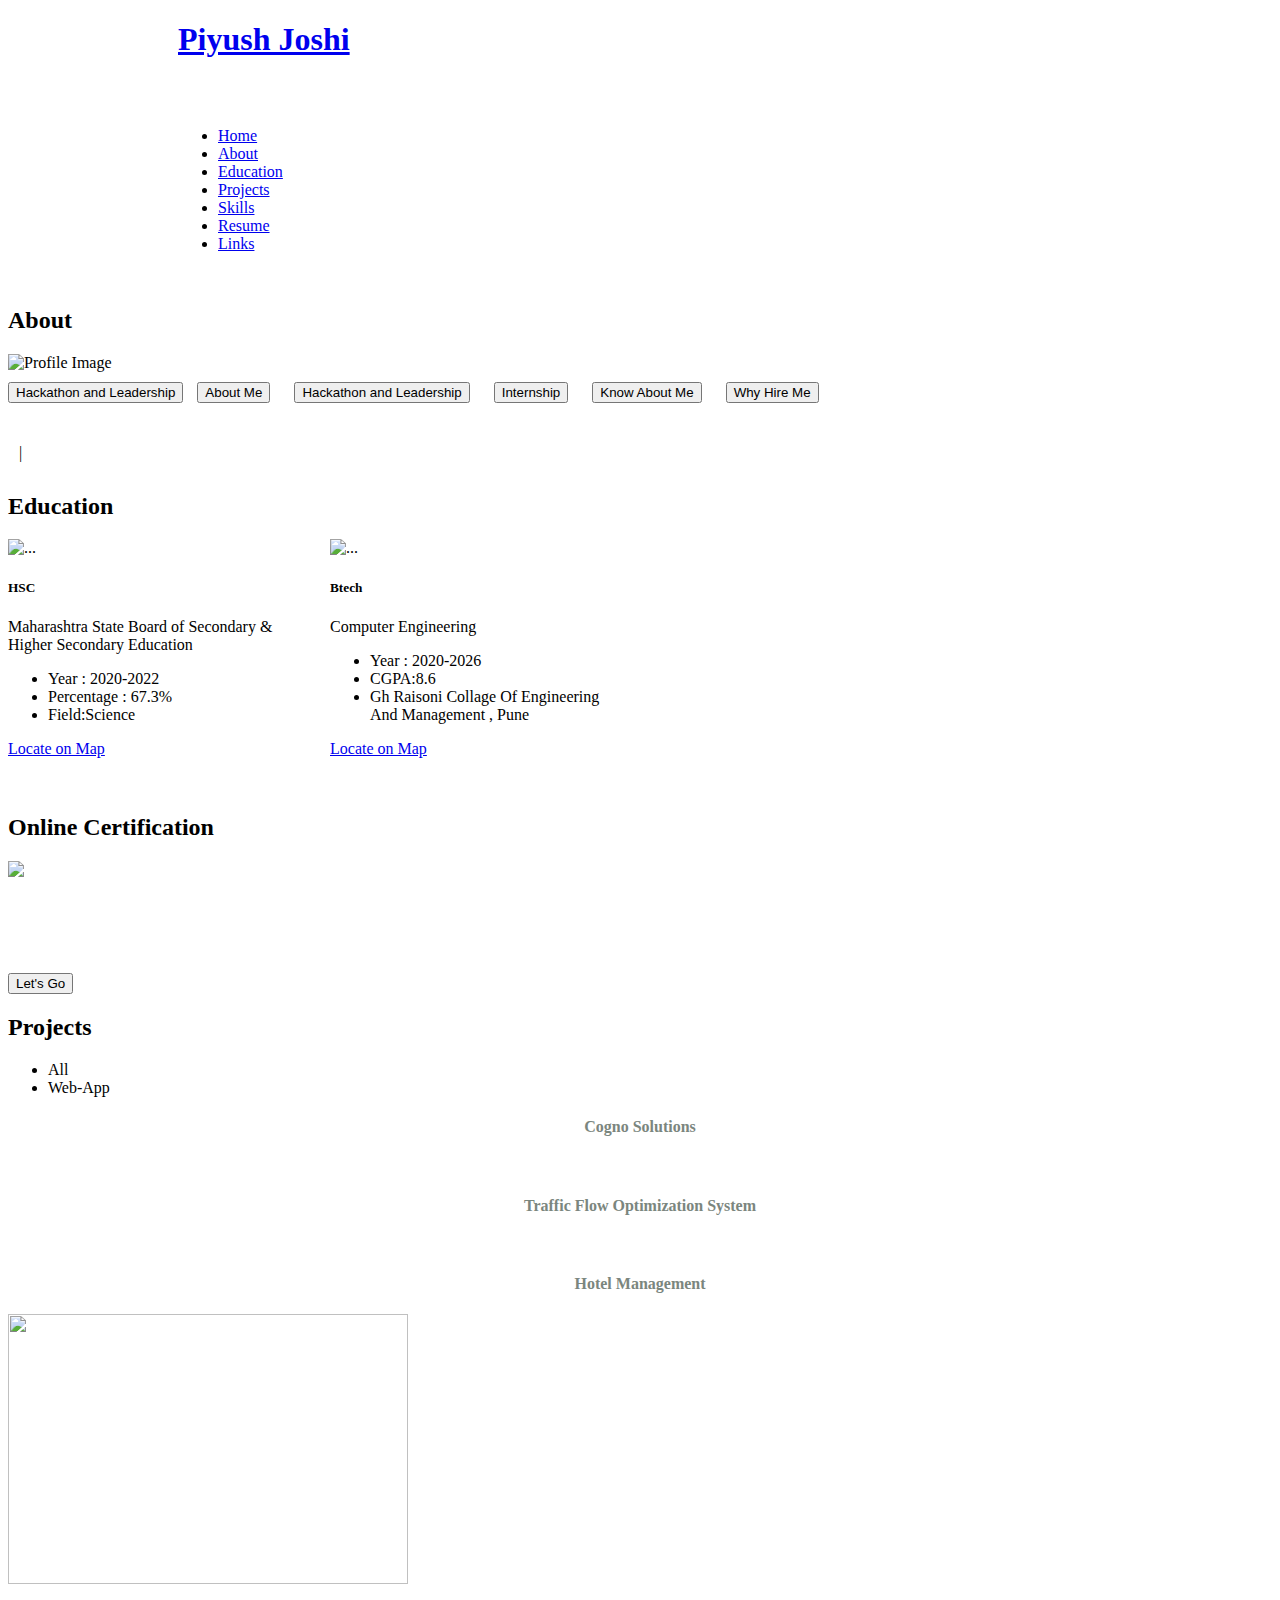
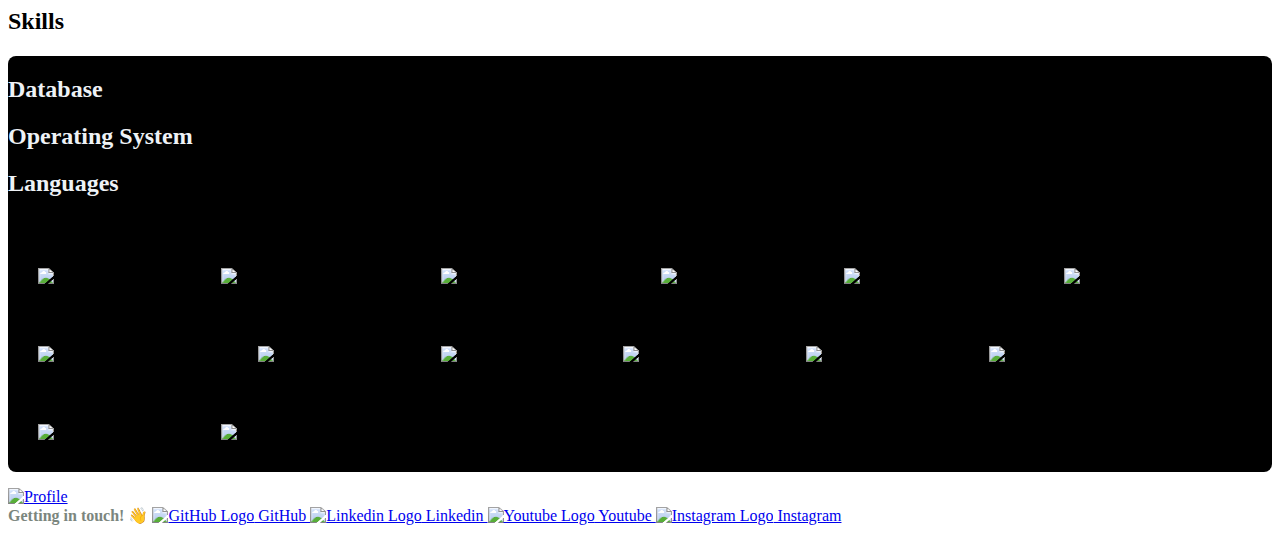
==== index.html @ a5846278 "Add files via upload" ====
<!DOCTYPE html>
<html lang="en">
  <head>
   
    <link rel="shortcut icon" href="./favicon.ico" />
    <meta charset="utf-8" />
    <meta content="width=device-width, initial-scale=1.0" name="viewport" />

    <meta property="og:locale" content="pt-BR" />
    <meta property="og:url" content="" />
    <meta property="og:title" content="Lucas Ângelo | Personal Portfolio" />
    <meta property="og:site_name" content="Lucas Ângelo | Personal Portfolio" />
    <meta property="og:type" content="website" />
    <meta
      property="og:description"
      content="Here you can get all links to my social networks and personal informations."
    />
    <meta property="og:image" content="https://github.com/Lucas-Angelo.png" />
    <meta property="og:image:width" content="600" />
    <meta property="og:image:height" content="600" />
    <meta
      name="google-site-verification"
      content="NB2AxCBdxkHWO3A4SCAQHOphpddd7DgOlJjuiVwGu6k"
    />

    <title>Piyush Joshi - Profilo</title>
    <meta content="Hey, I am Piyush, a 3+ National Level Hackathon Winner, Team Leader, and Smart Intern at BrainOvision. Explore my projects and achievements." name="description" />
    <meta content="Piyush Joshi , Raisoni , ghrcem , gh raisoni collage of engineering nad management , wagholi , ghrit , piyush ghrcem , piyush linkdin " name="keywords" />

    <!-- Google Fonts -->
    <link
      href="https://fonts.googleapis.com/css?family=Open+Sans:300,300i,400,400i,600,600i,700,700i|Raleway:300,300i,400,400i,500,500i,600,600i,700,700i|Poppins:300,300i,400,400i,500,500i,600,600i,700,700i"
      rel="stylesheet"
    />

    <!-- Vendor CSS Files -->
    <link
      href="assets/vendor/bootstrap/css/bootstrap.min.css"
      rel="stylesheet"
    />
    <link href="assets/vendor/icofont/icofont.min.css" rel="stylesheet" />
    <link href="assets/vendor/remixicon/remixicon.css" rel="stylesheet" />
    <link
      href="assets/vendor/owl.carousel/assets/owl.carousel.min.css"
      rel="stylesheet"
    />
    <link href="assets/vendor/boxicons/css/boxicons.min.css" rel="stylesheet" />
    <link href="assets/vendor/venobox/venobox.css" rel="stylesheet" />

    <!-- Template Main CSS File -->
    <link href="assets/css/main/style.css" rel="stylesheet" />

    <link
      href="https://fonts.googleapis.com/css2?family=Source+Code+Pro:wght@400;500;700&display=swap"
      rel="stylesheet"
    />
    <link href='https://unpkg.com/css.gg@2.0.0/icons/css/instagram.css' rel='stylesheet'>
    <link href="https://cdn.jsdelivr.net/npm/bootstrap@5.0.2/dist/css/bootstrap.min.css" rel="stylesheet" integrity="sha384-EVSTQN3/azprG1Anm3QDgpJLIm9Nao0Yz1ztcQTwFspd3yD65VohhpuuCOmLASjC" crossorigin="anonymous">
<script src="https://cdn.jsdelivr.net/npm/bootstrap@5.0.2/dist/js/bootstrap.bundle.min.js" integrity="sha384-MrcW6ZMFYlzcLA8Nl+NtUVF0sA7MsXsP1UyJoMp4YLEuNSfAP+JcXn/tWtIaxVXM" crossorigin="anonymous"></script>
   
  </head>
<style>#typing-text {
  color: green; /* Change the typing text color to green */
}
.t{
margin: 10px;
}
h4{color: #7b867e;}</style>
  <body>


  
   
    <!-- ======= Header ======= -->
    <header id="header" class="header-tops">
      <div class="container" style="margin-left: 170px;">
        <h1><a href="index.html">Piyush Joshi</a></h1>
        <h2 style="color: #fff">
          I'm <span class="typing" style="color: #12d640"></span>
        </h2>
        <nav class="nav-menu d-none d-lg-block">
          <ul>
            <li class="active">
              <a href="#header"> <span>Home</span></a>
            </li>
            <li>
              <a href="#about"><span>About</span></a>
            </li>
            <li>
              <a href="#education"> <span>Education</span></a>
            </li>
           
                    
            <li>
              <a href="#portfolio"> <span>Projects</span></a>
            </li>
            <li>
              <a href="#skills"> <span>Skills</span></a>
            </li>
            <li>
              <a
                href="https://drive.google.com/drive/folders/1in1oH1ZvGWc-9XM82EOF2G-y5bBp8adn?usp=sharing"
                target="_blank"
              >
                <span>Resume</span></a
              >
            </li>
            <li>
              <a href="#links" target="_blank"> <span>Links</span></a>
            </li>
          </ul>
        </nav>
        <!-- .nav-menu -->

        <div class="social-links">
          <a
            href="https://www.linkedin.com/in/piyush-joshi-81403925a/"
            target="_blank"
            class="linkedin"
            ><i class="bx bxl-linkedin"></i
          ></a>
          <a
            href="https://github.com/PIYUSH-JOSHI1"
            target="_blank"
            class="github"
            ><i class="bx bxl-github"></i
          ></a>
          <a
            href="https://www.instagram.com/piyush_joshi30?igsh=MXZoYmNpNDU3YXg1OQ=="
            target="_blank"
            class="github"
            ><i class="bx bxl-instagram"></i
          ></a>
          <a
            href="https://x.com/PiyushJosh7588"
            target="_blank"
            class="github"
            ><i class="bx bxl-twitter"></i
          ></a>
          <a
            href="https://www.facebook.com/profile.php?id=100095402958273"
            target="_blank"
            class="github"
            ><i class="bx bxl-facebook"></i
          ></a>
        </div>
      </div>    <img src="/portfolio-main/assets/img/WhatsApp_Image_2024-07-06_at_11.19.38_PM-removebg-preview.png" alt=""  style="margin-right:300px">

    </header>

    <!-- End Header -->

    <!-- ======= About Section ======= -->
    <section id="about" class="about">
      <!-- ======= About Me ======= -->
      <div class="about-me container">
        <div class="section-title">
            <h2>About</h2>
        </div>
    
        <div class="row">
            <div class="col-lg-4" data-aos="fade-right">
                <img src="/portfolio-main/assets/img/Make up Artist Logo Design (2).png" class="img-fluid" alt="Profile Image" style="height: 200px; width: 200px;">
            </div>
            <div class="col-lg-8 pt-4 pt-lg-0 content" data-aos="fade-left">
                <div class="button-container" >
                  <button type="button" class="btn btn-outline-secondary" onclick="startTyping('I excel in hackathons, leveraging them as platforms to showcase my innovative prowess and leadership skills. As a seasoned participant, I have clinched victories in prestigious competitions like Rackathon and Tantra, demonstrating my ability to conceive and execute pioneering solutions under pressure. My approach combines strategic thinking with collaborative leadership, fostering cohesive team dynamics that drive success. These experiences have honed my capacity to lead with vision and inspire teams towards achieving impactful outcomes, making me an invaluable asset in any challenging endeavor.')">Hackathon and Leadership</button>

                    <button type="button" class="btn btn-outline-secondary"  style="margin: 10px;" onclick="startTyping('Hi 👋, I am Piyus Joshi, an enthusiastic and dedicated individual with a passion for web development and continuous learning. My journey in technology has equipped me with a diverse skill set and a keen eye for detail, making me a valuable asset to any team.')">About Me</button>
                    <button type="button" class="btn btn-outline-secondary"  style="margin: 10px;" onclick="startTyping('I excel in hackathons, leveraging them as platforms to showcase my innovative prowess and leadership skills. As a seasoned participant, I have clinched victories in prestigious competitions like Rackathon and Tantra, demonstrating my ability to conceive and execute pioneering solutions under pressure. My approach combines strategic thinking with collaborative leadership, fostering cohesive team dynamics that drive success. These experiences have honed my capacity to lead with vision and inspire teams towards achieving impactful outcomes, making me an invaluable asset in any challenging endeavor.')">Hackathon and Leadership</button>
                    <button type="button" class="btn btn-outline-secondary"  style="margin: 10px;" onclick="startTyping('During my internship with BrainOvision Solution PVT. LTD. as a Java Full Stack Developer, I immersed myself in the intricacies of building robust and scalable web applications. Over the intensive two-month period, I gained hands-on experience in both front-end and back-end development, mastering technologies essential for creating seamless user interfaces and efficient server-side logic. This immersive learning environment not only sharpened my technical skills but also instilled in me a disciplined approach to problem-solving and project execution. I embraced every challenge with enthusiasm, consistently delivering solutions that met rigorous standards of quality and functionality. This internship was pivotal in shaping my professional growth, equipping me with practical insights and capabilities that I am eager to apply to future endeavors.')">Internship</button>
                    <button type="button" class="btn btn-outline-secondary"  style="margin: 10px;"onclick="startTyping('A passionate and results-driven web developer with a profound expertise in both front-end technologies like React and robust backend solutions. My journey is marked by notable achievements, including winning national-level hackathons like Rackathon and Tantra, where I showcased innovative problem-solving abilities and collaborative prowess. As a Java Full Stack Developer at BrainOvision Solution PVT. LTD., I honed my skills in creating scalable, high-performance applications, affirming my commitment to delivering exceptional results in every project I undertake.')">Know About Me</button>
                    <button type="button" class="btn btn-outline-secondary"  style="margin: 10px;"onclick="startTyping('Technical Proficiency: I have a strong background in web development, particularly with technologies such as React and Strong Backend \n Problem-Solving Abilities: I have a knack for solving complex problems efficiently \n Experience and Achievements: Winner in Rackathon (National Level Innovation), Winner in Tantra (SPPU University Hackathon), Runner up in NextNitch (National Level Army Hackathon) \n Internship: Completed Internship with BrainOvision Solution PVT.LTD in Java Full Stack (Duration: 2 months)')">Why Hire Me</button>
                </div>
            </div>
        </div>
    
        <div class="typing-container" style="border: 1px solid #ffffff; padding: 10px; margin-top: 20px;">
            <span id="typing-text"></span>
            <span id="cursor">|</span>
        </div>
    </div>
    
      <!-- End About Me -->

    </section>
    <!-- End About Section -->











    <!-- ======= Education Section ======= -->
    <section id="education" class="services">
      <div class="container">
        <div class="section-title">
          <h2>Education</h2>
        </div>
        <div class="row">
          <div
            class="col-lg-12"
            data-aos="fade-up"
            style="display: inline-block"
          >
           








          <div class="card" style="width: 18rem; display:inline-block">
            <img src="https://tse1.mm.bing.net/th?id=OIP.06Md6f9nt5pakd5vM1TlngHaBT&pid=Api&P=0&h=180" class="card-img-top" alt="...">
            <div class="card-body">
              <h5 class="card-title">HSC</h5>
              <p class="card-text">Maharashtra State Board of Secondary & Higher Secondary Education</p>
            </div>
            <ul class="list-group list-group-flush">
              <li class="list-group-item">Year : 2020-2022</li>
              <li class="list-group-item">Percentage : 67.3%</li>
              <li class="list-group-item">Field:Science</li>
            </ul>
            <div class="card-body">
              <a href="https://www.nsbcn.org/" target="_blank" class="card-link">Locate on Map</a>
           
            </div>
          </div>

          <div class="card" style="width: 18rem;display:inline-block; margin-left:30px"">
            <img src="https://rgicdn.s3.ap-south-1.amazonaws.com/ghrcempune/images/new-theme/logo.png" class="card-img-top" alt="...">
            <div class="card-body">
              <h5 class="card-title">Btech</h5>
              <p class="card-text">Computer Engineering</p>
            </div>
            <ul class="list-group list-group-flush">
              <li class="list-group-item">Year : 2020-2026</li>
              <li class="list-group-item">CGPA:8.6</li>
              <li class="list-group-item">Gh Raisoni Collage Of Engineering And Management , Pune</li>
            </ul>
            <div class="card-body">
              <a href="https://ghrcemp.raisoni.net/"  target="_blank">Locate on Map</a>
           
            </div>
          </div>





<br><br><br>

      <div class="portfolio">
        <div class="container">
          <div class="section-title">
            <h2>Online Certification</h2>
          </div>

          <div class="d-flex position-relative" style="color:white">
            <img src="/portfolio-main/assets/img/Make up Artist Logo Design (2).png" class="flex-shrink-0 me-3" alt="..." width="200" height="200" >
            <div>
              <h5 class="mt-0">Let's Know About My Achievements</h5>
              <p>I have earned certifications that validate my skills and dedication to professional growth, demonstrating my commitment to excellence</p>
              <a href="https://drive.google.com/drive/folders/1R1AfnExG1I8sjbOUHxgWvWAJXSwh_TG1?usp=sharing" target="_blank"><button type="button" class="btn btn-outline-info">Let's Go</button>
              </a>
            </div>
          </div>
      </div>
    </section>
    <!-- End Education Section -->












   

    <!-- Start Project Section -->
    <section id="portfolio" class="portfolio">
      <div class="container">
        <div class="section-title">
          <h2>Projects</h2>
        </div>

        <div class="row">
          <div class="col-lg-12 d-flex justify-content-center">
            <ul id="portfolio-flters">
              <li data-filter="*" class="filter-active">All</li>
              <li data-filter=".filter-app">Web-App</li>
            </ul>
          </div>
        </div>

        <div class="row portfolio-container">
          <div class="col-lg-4 col-md-6 portfolio-item filter-app">
            <center>
              <h4>Cogno Solutions</h4>
            </center>
            <div class="portfolio-wrap">
              <img
                src="/portfolio-main/project/congno.png"
                class="img-fluid"
                alt=""
              />
              <div class="portfolio-info">
                <div class="portfolio-links">
                  <a
                    href="/portfolio-main/project/cognoSolution.html"
                    data-gall="portfolioDetailsGallery"
                    data-vbtype="iframe"
                    class="venobox"
                    title="Project Details"
                    ><i class="bx bx-info-circle"></i
                  ></a>
                </div>
              </div>
            </div>
          </div>

          <div class="col-lg-4 col-md-6 portfolio-item filter-app">
            <center>
              <h4>Traffic Flow Optimization System</h4>
            </center>
            <div class="portfolio-wrap">
              <img
                src="/portfolio-main/project/c.png"
                class="img-fluid"
                alt=""
              />
              <div class="portfolio-info">
                <div class="portfolio-links">
                  <a
                    href="/portfolio-main/project/traffic.html"
                    data-gall="portfolioDetailsGallery"
                    data-vbtype="iframe"
                    class="venobox"
                    title="Project Details"
                    ><i class="bx bx-info-circle"></i
                  ></a>
                </div>
              </div>
            </div>
          </div>

          <div class="col-lg-4 col-md-6 portfolio-item filter-app">
            <center>
              <h4>Hotel Management </h4>
            </center>
            <div class="portfolio-wrap">
              <img
                src="/portfolio-main/project/Gemini_Generated_Image_nlqikfnlqikfnlqi.jpeg"
                 width="400" height="270"
                alt=""
              />
              <div class="portfolio-info">
                <div class="portfolio-links">
                  <a
                    href="/portfolio-main/project/Hotel.html"
                    data-gall="portfolioDetailsGallery"
                    data-vbtype="iframe"
                    class="venobox"
                    title="Project Details"
                    ><i class="bx bx-info-circle"></i
                  ></a>
                </div>
              </div>
            </div>
          </div>
        </div>
      </div>
    </section>

    <!-- End Project Section -->












    
    <!-- Start Skills Section -->

    <section id="skills" class="services">
      <div class="container">
        <div class="section-title">
          <h2>Skills</h2>
        </div>
        <div class="row" >
          <div class="col-lg-12" data-aos="fade-up">
            <div
              class="col-md-12 mt-4 mt-md-0 icon-box"
              data-aos="fade-up"
              data-aos-delay="100"
              style="background: #000000; border-radius: 8px"
            >
              <h4 style="text-align: left; color: #eef2f6">
                <div class="section-title" style="display: inline-block;">
                  <h2>Database </h2>
                  <h2>Operating System</h2>
                  <h2>Languages</h2>
                </div>
             
              </h4>
              <p style="text-align: left" >
                <img
                  src="./assets/img/skill/image-removebg-preview (1).png"
                  alt="vectorlogo.zone" 
                  style="margin: 30px;"
                />
                <img
                  src="./assets/img/skill/image-removebg-preview (10).png"
                  alt="upload.wikimedia.org"
                  style="margin: 30px;"
                />
                <img
                  src="./assets/img/skill/image-removebg-preview (11).png"
                  alt="upload.wikimedia.org"
                  height="200"
                  width="200"
                  style="margin: 30px;"
                />
                <img
                  src="./assets/img/skill/image-removebg-preview (12).png"
                  alt="vectorlogo.zone"
                  style="margin: 30px;"
                />
                <img
                  src="./assets/img/skill/image-removebg-preview (13).png"
                  alt="upload.wikimedia.org"
                  style="margin: 30px;"
                />
                <img
                  src="./assets/img/skill/image-removebg-preview (14).png"
                  alt="upload.wikimedia.org"
                  style="margin: 30px;"
                />
                <img
                  src="./assets/img/skill/image-removebg-preview (2).png"
                  alt="upload.wikimedia.org"
                  style="margin: 30px;"

                />
                
                <img
                  src="./assets/img/skill/image-removebg-preview (4).png"
                  alt="vectorlogo.zone"
                  style="margin: 30px;"

                />
                <img
                  src="./assets/img/skill/image-removebg-preview (5).png"
                  alt="vectorlogo.zone"
                  style="margin: 30px;"

                />
                <img
                  src="./assets/img/skill/image-removebg-preview (6).png"
                  alt="vectorlogo.zone"
                  style="margin: 30px;"

                />
                <img
                  src="./assets/img/skill/image-removebg-preview (7).png"
                  alt="vectorlogo.zone"
                  height="200"
                  width="200"
                  style="margin: 30px;"

                />
                <img
                  src="./assets/img/skill/image-removebg-preview (8).png"
                  alt="vectorlogo.zone"
                  style="margin: 30px;"

                />
                <img
                  src="./assets/img/skill/image-removebg-preview (9).png"
                  alt="vectorlogo.zone"
                  style="margin: 30px;"

                />
                <img
                  src="./assets/img/skill/image-removebg-preview.png"
                  alt="vectorlogo.zone"
                  style="margin: 30px;"

                />
              </p>
            </div>
            
      </div>
    </section>

    <!-- End Skills Section -->















    <!-- Start Links Section -->

    <section id="links" class="services">
      <div id="container">
        <a
          class="profile_link"
          href="https://github.com/PIYUSH-JOSHI1"
          target="_blank"
          rel="noopener noreferrer"
        >
          <img
            class="profile"
            src="./assets/img/WhatsApp_Image_2024-07-06_at_11.19.38_PM-removebg-preview.png"
            alt="Profile"
          />
        </a>

        <div class="links-container">
          <strong class="description" style="color: #7b867e;">Getting in touch! 👋</strong>
          <a
            class="link"
            href="https://github.com/PIYUSH-JOSHI1"
            target="_blank"
          >
            <img
              class="logo"
              src="./assets/img/links/github.svg"
              alt="GitHub Logo"
            />
            GitHub
          </a>
          <a
            class="link"
            href="https://www.linkedin.com/in/piyush-joshi-81403925a/"
            target="_blank"
          >
            <img
              class="logo"
              src="./assets/img/links/linkedin.svg"
              alt="Linkedin Logo"
            />
            Linkedin
          </a>
          <a
            class="link"
            href="https://www.youtube.com/channel/UC3n5p41I3yPMZO_5yGeMfYw"
            target="_blank"
          >
            <img
              class="logo"
              src="./assets/img/links/youtube.svg"
              alt="Youtube Logo"
            />
            Youtube
          </a>
          <a
            class="link"
            href="https://www.instagram.com/piyush_joshi30?igsh=MXZoYmNpNDU3YXg1OQ=="
            target="_blank"
          >
            <img
              class="logo"
              src="./assets/img/links/instagram.svg"
              alt="Instagram Logo"
            />
            Instagram
          </a>
        </div>
      </div>
    </section>

    <!-- End Links Section -->

    <!-- Vendor JS Files -->
    <script src="assets/vendor/jquery/jquery.min.js"></script>
    <script src="assets/vendor/bootstrap/js/bootstrap.bundle.min.js"></script>
    <script src="assets/vendor/jquery.easing/jquery.easing.min.js"></script>
    <script src="assets/vendor/php-email-form/validate.js"></script>
    <script src="assets/vendor/waypoints/jquery.waypoints.min.js"></script>
    <script src="assets/vendor/counterup/counterup.min.js"></script>
    <script src="assets/vendor/owl.carousel/owl.carousel.min.js"></script>
    <script src="assets/vendor/isotope-layout/isotope.pkgd.min.js"></script>
    <script src="assets/vendor/venobox/venobox.min.js"></script>
    <script src="assets/vendor/typed.js/typed.min.js"></script>
    <script type="text/javascript">
      var typed = new Typed(".typing", {
        strings: [
          "Software engineer",
          
          "Fullstack developer",
          
          "Campus Ambassador ",
          "Coder",
          "Fast Learner",
        ],
        loop: true,
        typeSpeed: 65,
        backSpeed: 65,
      });
    </script>

    <!-- Template Main JS File -->
    <script src="assets/js/main.js"></script>
    <script src="/portfolio-main/assets/js/typing.js"></script>
  </body>
</html>
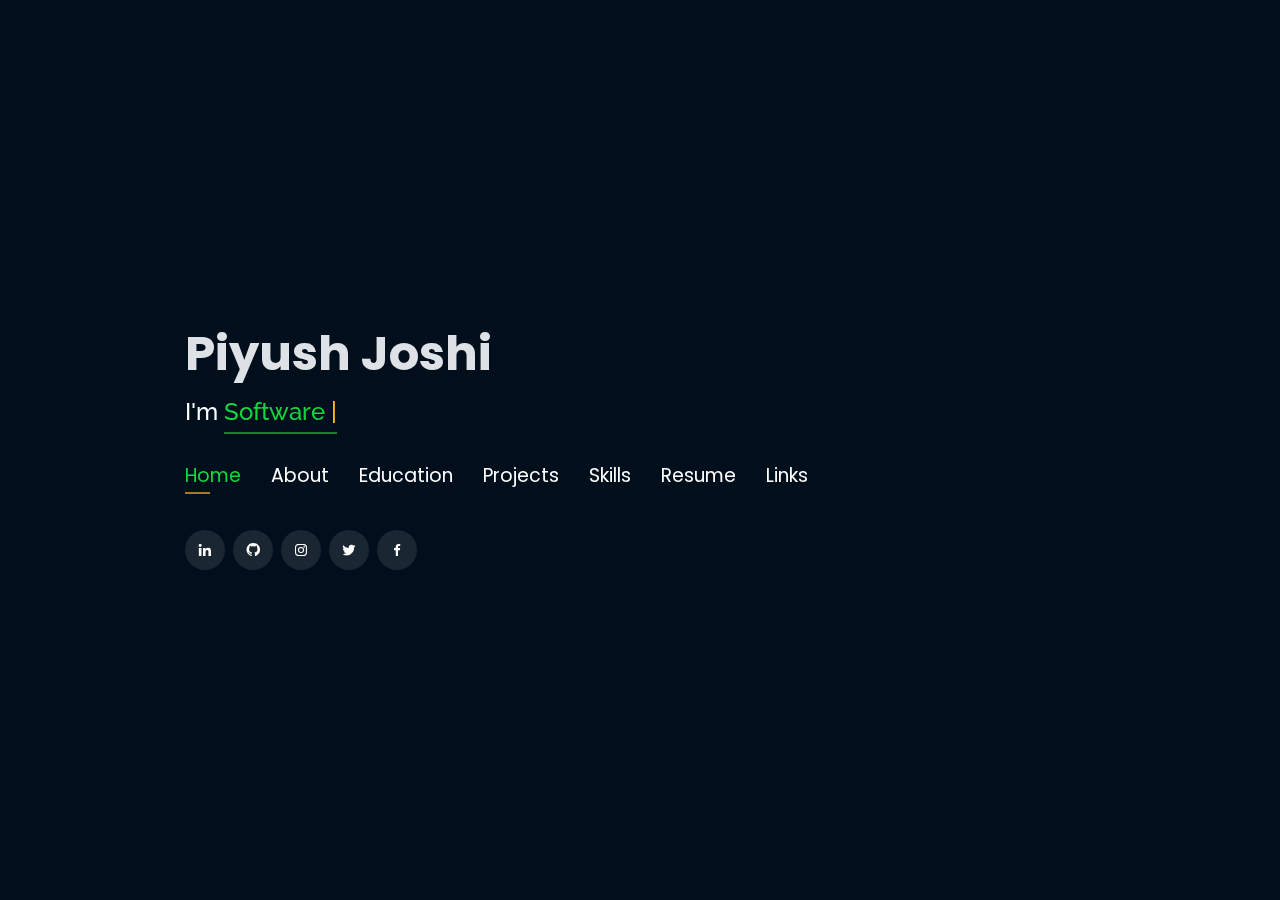
==== commit 983d94cd: "Update index.html" ====
--- a/index.html
+++ b/index.html
@@ -99,7 +99,7 @@
             </li>
             <li>
               <a
-                href="https://drive.google.com/drive/folders/1in1oH1ZvGWc-9XM82EOF2G-y5bBp8adn?usp=sharing"
+                href="https://drive.google.com/file/d/1PETlnykYteDNrzDuAy2GoM4mnulXPOWA/view?usp=sharing"
                 target="_blank"
               >
                 <span>Resume</span></a
@@ -160,7 +160,7 @@
     
         <div class="row">
             <div class="col-lg-4" data-aos="fade-right">
-                <img src="/portfolio-main/assets/img/Make up Artist Logo Design (2).png" class="img-fluid" alt="Profile Image" style="height: 200px; width: 200px;">
+                <img src="project/Make up Artist Logo Design (2).png" class="img-fluid" alt="Profile Image" style="height: 200px; width: 200px;">
             </div>
             <div class="col-lg-8 pt-4 pt-lg-0 content" data-aos="fade-left">
                 <div class="button-container" >
@@ -264,7 +264,7 @@
           </div>
 
           <div class="d-flex position-relative" style="color:white">
-            <img src="/portfolio-main/assets/img/Make up Artist Logo Design (2).png" class="flex-shrink-0 me-3" alt="..." width="200" height="200" >
+            <img src="project/Make up Artist Logo Design (2).png" class="flex-shrink-0 me-3" alt="..." width="200" height="200" >
             <div>
               <h5 class="mt-0">Let's Know About My Achievements</h5>
               <p>I have earned certifications that validate my skills and dedication to professional growth, demonstrating my commitment to excellence</p>
@@ -630,6 +630,6 @@
 
     <!-- Template Main JS File -->
     <script src="assets/js/main.js"></script>
-    <script src="/portfolio-main/assets/js/typing.js"></script>
+    <script src="assets/js/typing.js"></script>
   </body>
 </html>
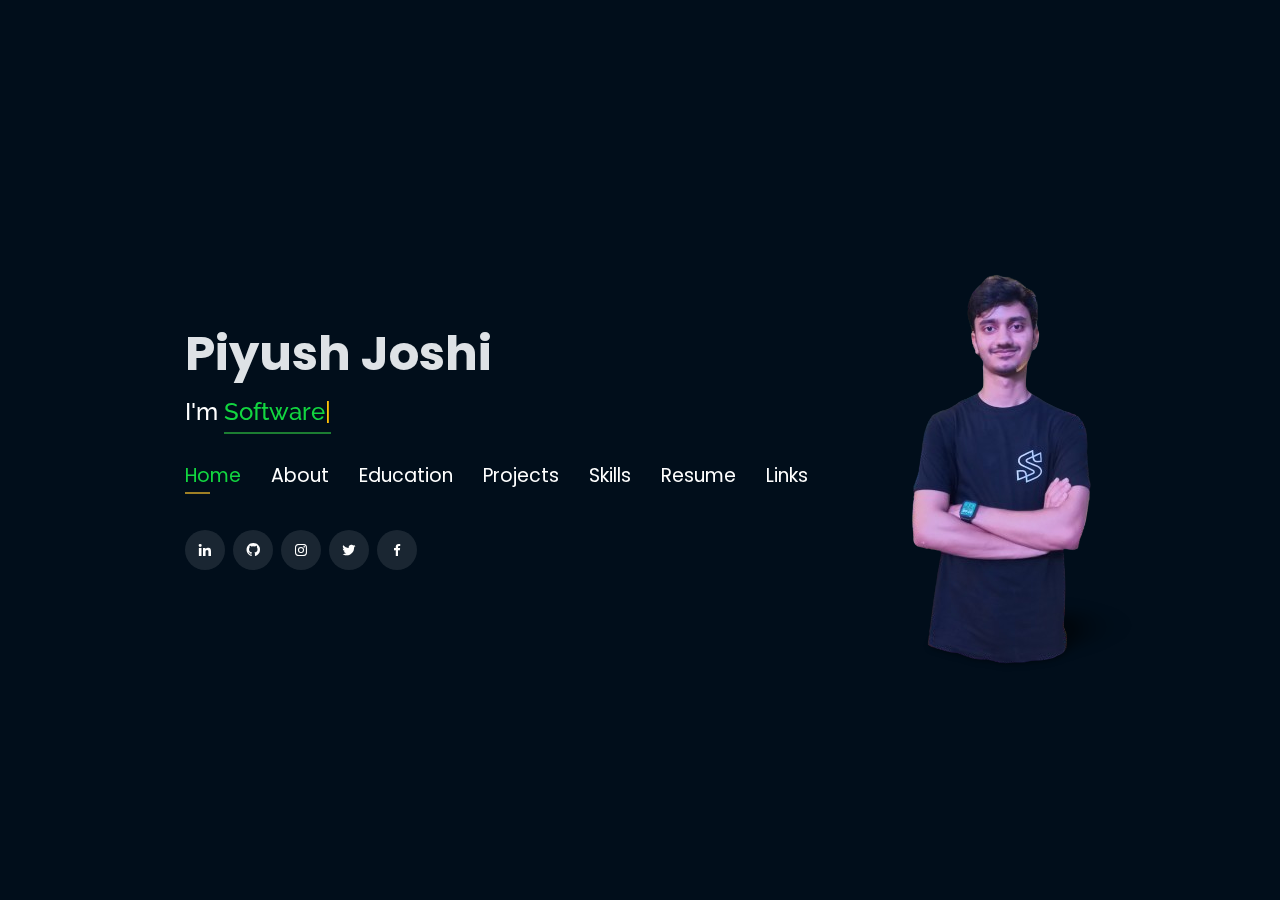
==== commit 446010c7: "Update index.html" ====
--- a/index.html
+++ b/index.html
@@ -8,14 +8,15 @@
 
     <meta property="og:locale" content="pt-BR" />
     <meta property="og:url" content="" />
-    <meta property="og:title" content="Lucas Ângelo | Personal Portfolio" />
-    <meta property="og:site_name" content="Lucas Ângelo | Personal Portfolio" />
+    <meta property="og:title" content="Piyush Joshi | Personal Portfolio" />
+    <meta property="og:site_name" content="Piyush Joshi | Personal Portfolio" />
     <meta property="og:type" content="website" />
     <meta
       property="og:description"
       content="Here you can get all links to my social networks and personal informations."
     />
-    <meta property="og:image" content="https://github.com/Lucas-Angelo.png" />
+    <meta property="og:image" content="[data-uri]" />
+    
     <meta property="og:image:width" content="600" />
     <meta property="og:image:height" content="600" />
     <meta
@@ -144,7 +145,7 @@
             ><i class="bx bxl-facebook"></i
           ></a>
         </div>
-      </div>    <img src="/portfolio-main/assets/img/WhatsApp_Image_2024-07-06_at_11.19.38_PM-removebg-preview.png" alt=""  style="margin-right:300px">
+      </div>    <img src="assets/img/WhatsApp_Image_2024-07-06_at_11.19.38_PM-removebg-preview.png" alt=""  style="margin-right:300px">
 
     </header>
 
@@ -312,14 +313,14 @@
             </center>
             <div class="portfolio-wrap">
               <img
-                src="/portfolio-main/project/congno.png"
+                src="project/congno.png"
                 class="img-fluid"
                 alt=""
               />
               <div class="portfolio-info">
                 <div class="portfolio-links">
                   <a
-                    href="/portfolio-main/project/cognoSolution.html"
+                    href="project/cognoSolution.html"
                     data-gall="portfolioDetailsGallery"
                     data-vbtype="iframe"
                     class="venobox"
@@ -337,14 +338,14 @@
             </center>
             <div class="portfolio-wrap">
               <img
-                src="/portfolio-main/project/c.png"
+                src="project/c.png"
                 class="img-fluid"
                 alt=""
               />
               <div class="portfolio-info">
                 <div class="portfolio-links">
                   <a
-                    href="/portfolio-main/project/traffic.html"
+                    href="project/traffic.html"
                     data-gall="portfolioDetailsGallery"
                     data-vbtype="iframe"
                     class="venobox"
@@ -362,14 +363,14 @@
             </center>
             <div class="portfolio-wrap">
               <img
-                src="/portfolio-main/project/Gemini_Generated_Image_nlqikfnlqikfnlqi.jpeg"
+                src="project/Gemini_Generated_Image_nlqikfnlqikfnlqi.jpeg"
                  width="400" height="270"
                 alt=""
               />
               <div class="portfolio-info">
                 <div class="portfolio-links">
                   <a
-                    href="/portfolio-main/project/Hotel.html"
+                    href="project/Hotel.html"
                     data-gall="portfolioDetailsGallery"
                     data-vbtype="iframe"
                     class="venobox"
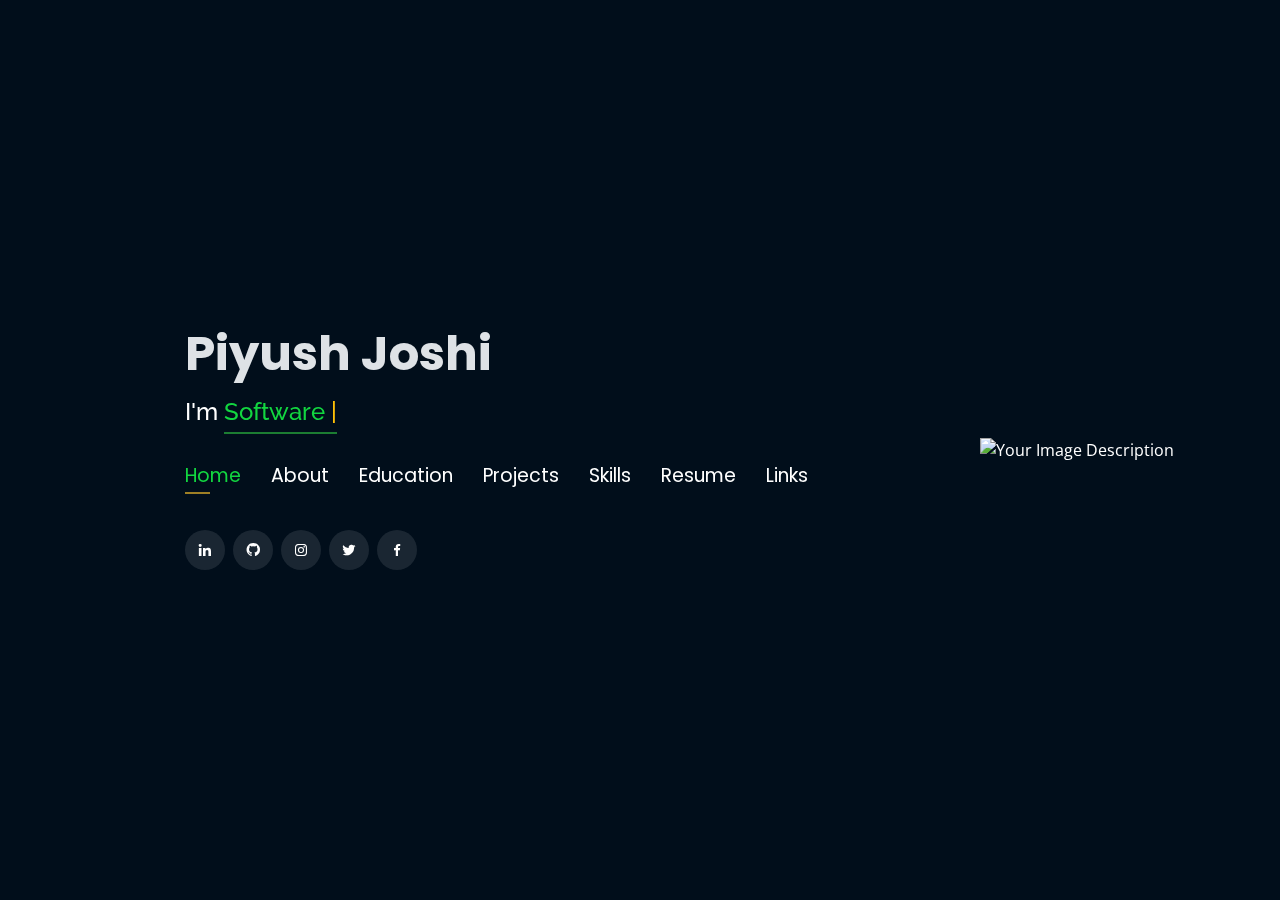
==== commit e4aaec22: "Update index.html" ====
--- a/index.html
+++ b/index.html
@@ -8,15 +8,14 @@
 
     <meta property="og:locale" content="pt-BR" />
     <meta property="og:url" content="" />
-    <meta property="og:title" content="Piyush Joshi | Personal Portfolio" />
-    <meta property="og:site_name" content="Piyush Joshi | Personal Portfolio" />
+    <meta property="og:title" content="Lucas Ângelo | Personal Portfolio" />
+    <meta property="og:site_name" content="Lucas Ângelo | Personal Portfolio" />
     <meta property="og:type" content="website" />
     <meta
       property="og:description"
       content="Here you can get all links to my social networks and personal informations."
     />
-    <meta property="og:image" content="[data-uri]" />
-    
+    <meta property="og:image" content="https://github.com/Lucas-Angelo.png" />
     <meta property="og:image:width" content="600" />
     <meta property="og:image:height" content="600" />
     <meta
@@ -66,7 +65,57 @@
 .t{
 margin: 10px;
 }
-h4{color: #7b867e;}</style>
+h4{color: #7b867e;}
+
+
+
+  @keyframes flipRight {
+    0% {
+      transform: rotateY(0deg);
+    }
+    50% {
+      transform: rotateY(90deg);
+    }
+    100% {
+      transform: rotateY(0deg);
+    }
+  }
+  
+  .image-container {
+    perspective: 1000px;
+    width: 100%;
+    max-width: 300px; /* Adjust as necessary */
+    margin: auto;
+  }
+  
+  .image-container img {
+    width: 100%;
+    display: block;
+    transition: transform 0.6s;
+    transform-style: preserve-3d;
+    animation: none;
+  }
+  
+  .image-container img:hover {
+    animation: flipRight 1s ease-in-out;
+  }
+  
+  @media (max-width: 768px) {
+    .image-container {
+      max-width: 100%;
+      margin: auto;
+    }
+  
+    .image-container img {
+      width: 100%;
+    }
+  }
+  </style>
+  
+
+
+
+
   <body>
 
 
@@ -145,7 +194,12 @@
             ><i class="bx bxl-facebook"></i
           ></a>
         </div>
-      </div>    <img src="assets/img/WhatsApp_Image_2024-07-06_at_11.19.38_PM-removebg-preview.png" alt=""  style="margin-right:300px">
+      </div>     
+      
+      
+      <div class="image-container">
+        <img src="/portfolio-main/assets/img/WhatsApp_Image_2024-07-06_at_11.19.38_PM-removebg-preview.png" alt="Your Image Description">
+      </div>
 
     </header>
 
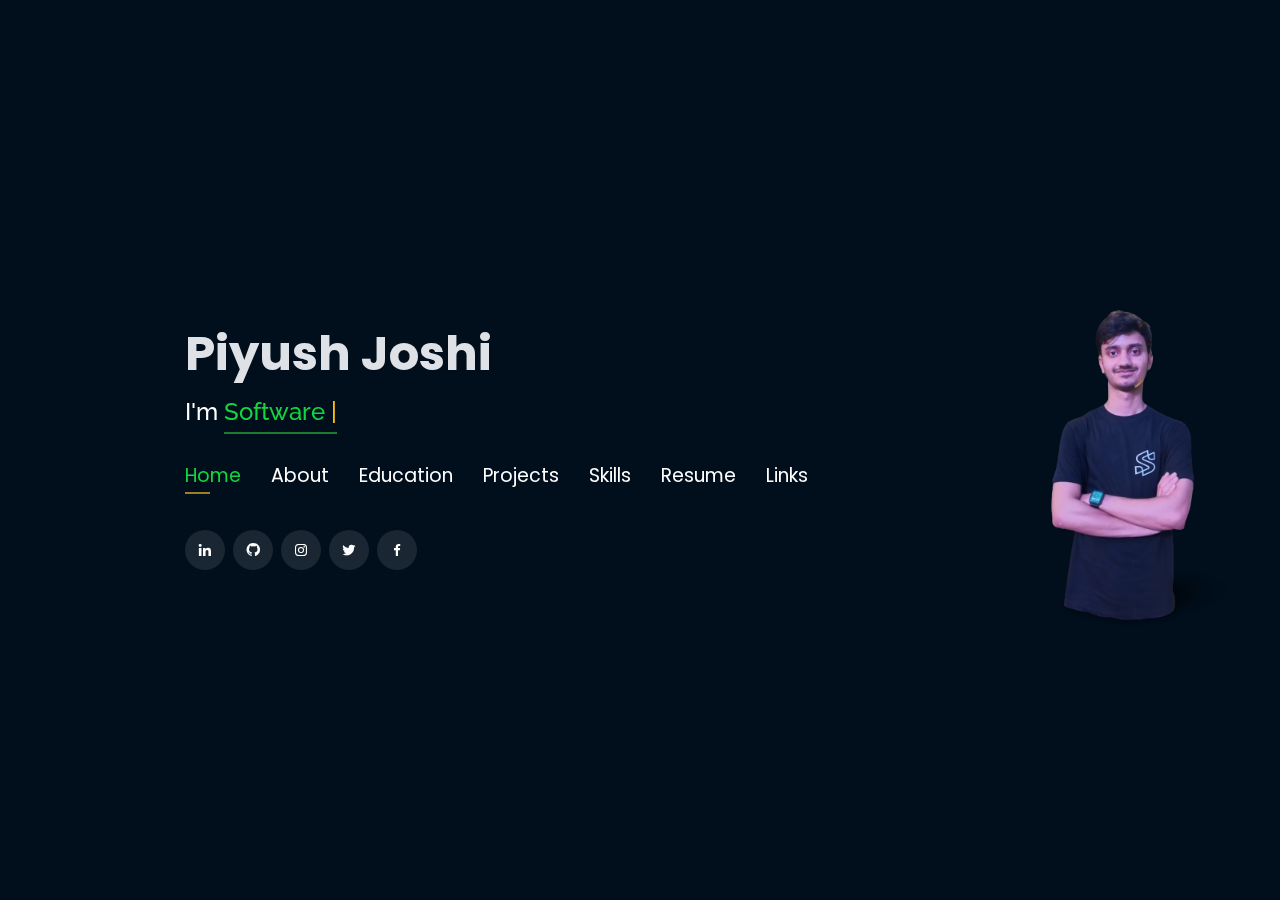
==== commit 9843d1c4: "Update index.html" ====
--- a/index.html
+++ b/index.html
@@ -198,7 +198,7 @@
       
       
       <div class="image-container">
-        <img src="/portfolio-main/assets/img/WhatsApp_Image_2024-07-06_at_11.19.38_PM-removebg-preview.png" alt="Your Image Description">
+        <img src="assets/img/WhatsApp_Image_2024-07-06_at_11.19.38_PM-removebg-preview.png" alt="Your Image Description">
       </div>
 
     </header>
